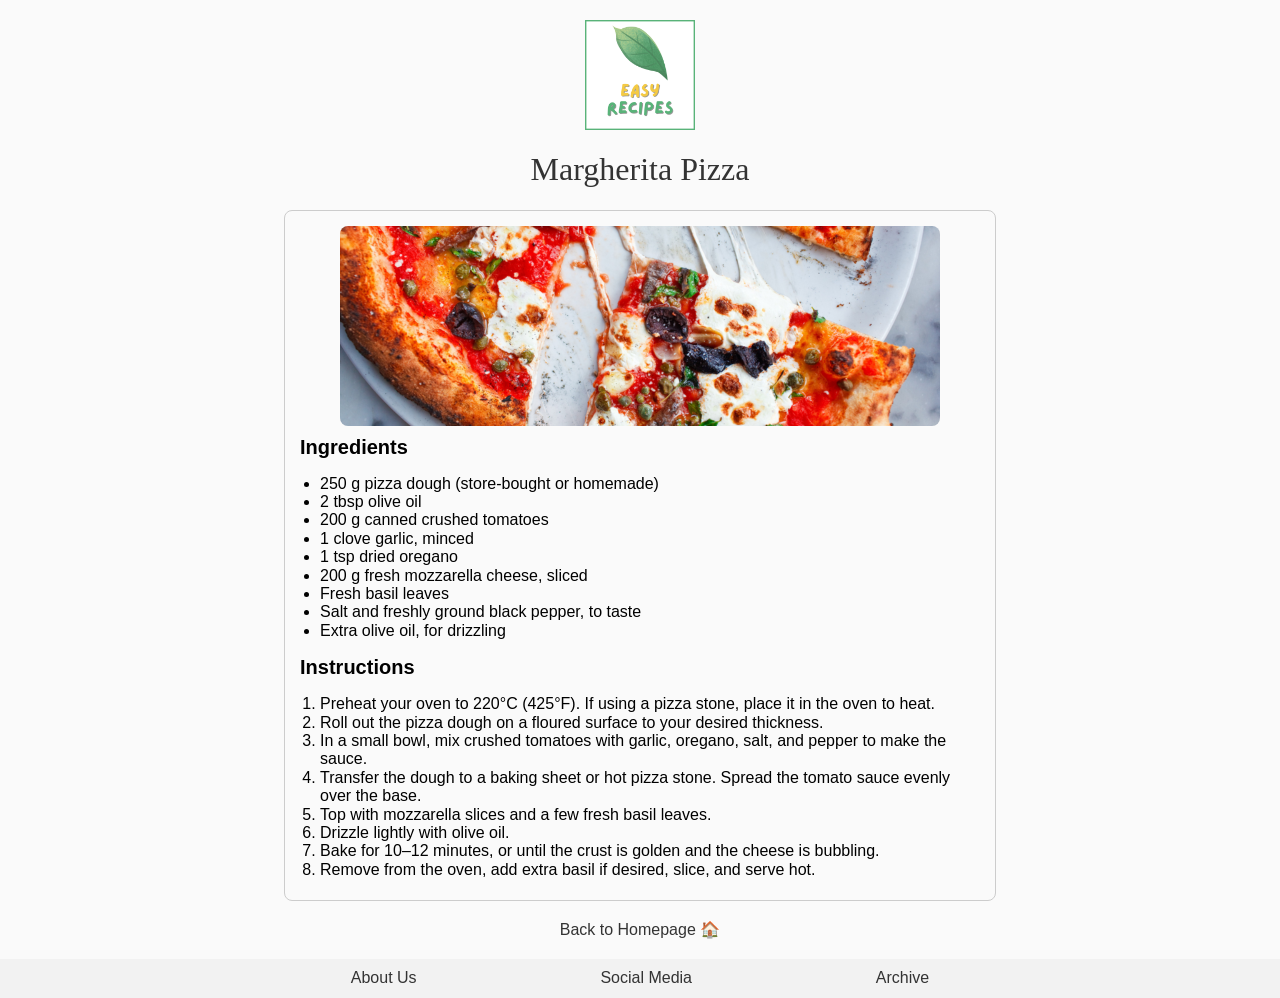
==== pizza.html @ 23ed7061 "feat: create recipe pages from template Uniform, fully featured pages with CSS. Dynamic design." ====
<!DOCTYPE html>
<html lang="en">
  <head>
    <meta charset="UTF-8" />
    <meta name="viewport" content="width=device-width, initial-scale=1.0" />
    <title>Margherita Pizza</title>
    <link rel="stylesheet" href="css/modern-normalize.css" />
    <link rel="stylesheet" href="css/recipe.css" />
  </head>
  <body>
    <div class="page__container">
      <header class="header">
        <img
          src="images/logo.png"
          alt="Easy Recipes logo"
          class="header__logo"
        />
        <h1 class="header__title">Margherita Pizza</h1>
      </header>
      <main class="main">
        <section class="recipe">
          <img src="./images/pizza_600_200.png" alt="" class="recipe__img" />
          <h2 class="recipe__subtitle">Ingredients</h2>
          <ul class="recipe__list">
            <li>250 g pizza dough (store-bought or homemade)</li>
            <li>2 tbsp olive oil</li>
            <li>200 g canned crushed tomatoes</li>
            <li>1 clove garlic, minced</li>
            <li>1 tsp dried oregano</li>
            <li>200 g fresh mozzarella cheese, sliced</li>
            <li>Fresh basil leaves</li>
            <li>Salt and freshly ground black pepper, to taste</li>
            <li>Extra olive oil, for drizzling</li>
          </ul>
          <h2 class="recipe__subtitle">Instructions</h2>
          <ol class="recipe__list">
            <li>
              Preheat your oven to 220°C (425°F). If using a pizza stone, place
              it in the oven to heat.
            </li>
            <li>
              Roll out the pizza dough on a floured surface to your desired
              thickness.
            </li>
            <li>
              In a small bowl, mix crushed tomatoes with garlic, oregano, salt,
              and pepper to make the sauce.
            </li>
            <li>
              Transfer the dough to a baking sheet or hot pizza stone. Spread
              the tomato sauce evenly over the base.
            </li>
            <li>Top with mozzarella slices and a few fresh basil leaves.</li>
            <li>Drizzle lightly with olive oil.</li>
            <li>
              Bake for 10–12 minutes, or until the crust is golden and the
              cheese is bubbling.
            </li>
            <li>
              Remove from the oven, add extra basil if desired, slice, and serve
              hot.
            </li>
          </ol>
        </section>
      </main>
      <a href="./index.html" class="home">Back to Homepage 🏠</a>
      <footer class="footer">
        <ul class="footer__list">
          <li class="footer__item"><a href="#">About Us</a></li>
          <li class="footer__item"><a href="#">Social Media</a></li>
          <li class="footer__item"><a href="#">Archive</a></li>
        </ul>
      </footer>
    </div>
  </body>
</html>
---- css/recipe.css ----
html,
body {
  height: 100%;
}

body {
  background-color: #fafafa;
}

:root {
  --primary-text-color: #333;
  --header-font: "Segoe Print", "Bradley Hand", Chilanka, TSCu_Comic, casual,
    cursive;
  --content-font: Avenir, Montserrat, Corbel, "URW Gothic", source-sans-pro,
    sans-serif;
}

.page__container {
  min-height: 100vh;
  display: flex;
  flex-direction: column;
  justify-content: center;
  align-items: center;
}

.header {
  margin-top: 20px;
  display: flex;
  flex-direction: column;
  align-items: center;
}

.header__logo {
  width: 120px;
  width: max(110px, 7vw);
}

.header__title {
  color: var(--primary-text-color);
  font-family: var(--header-font);
  font-weight: normal;
}

.main {
  flex: 1;
  display: flex;
  flex-direction: column;
  align-items: center;
}

.recipe {
  font-family: var(--content-font);
  padding: 5px 15px;
  border: 1px solid #ccc;
  border-radius: 8px;
  width: min(80ch, 100vw - 2rem);
}

.recipe__img {
  max-width: 100%;
  display: block;
  margin: 10px auto;
  border-radius: 8px;
}

.recipe__subtitle {
  margin: 0;
  font-size: clamp(15px, 3vw, 20px);
}

.recipe__list {
  padding-left: 20px;
}

.home {
  &:link {
    font-family: var(--content-font);
    color: #333;
    margin-top: 20px;
    text-decoration: none;
  }

  &:hover {
    transform: scale(1.05);
  }

  &:visited {
    color: #333;
  }
}

.footer {
  margin-top: 20px;
  width: 100%;
  font-family: var(--content-font);
  background-color: hsl(0, 0%, 95%);
  padding: 10px;
}

.footer__list {
  width: min(80ch, 100vw - 2rem);
  margin: 0 auto;
  list-style-type: none;
  display: flex;
  justify-content: space-between;
  align-items: center;
  gap: 10px;
  padding: 0;
  max-width: 65ch;
}

.footer__item {
  &:hover {
    transform: scale(1.05);
  }

  & > a:link {
    color: #333;
    text-decoration: none;
  }

  & > a:visited {
    color: #333;
  }
}
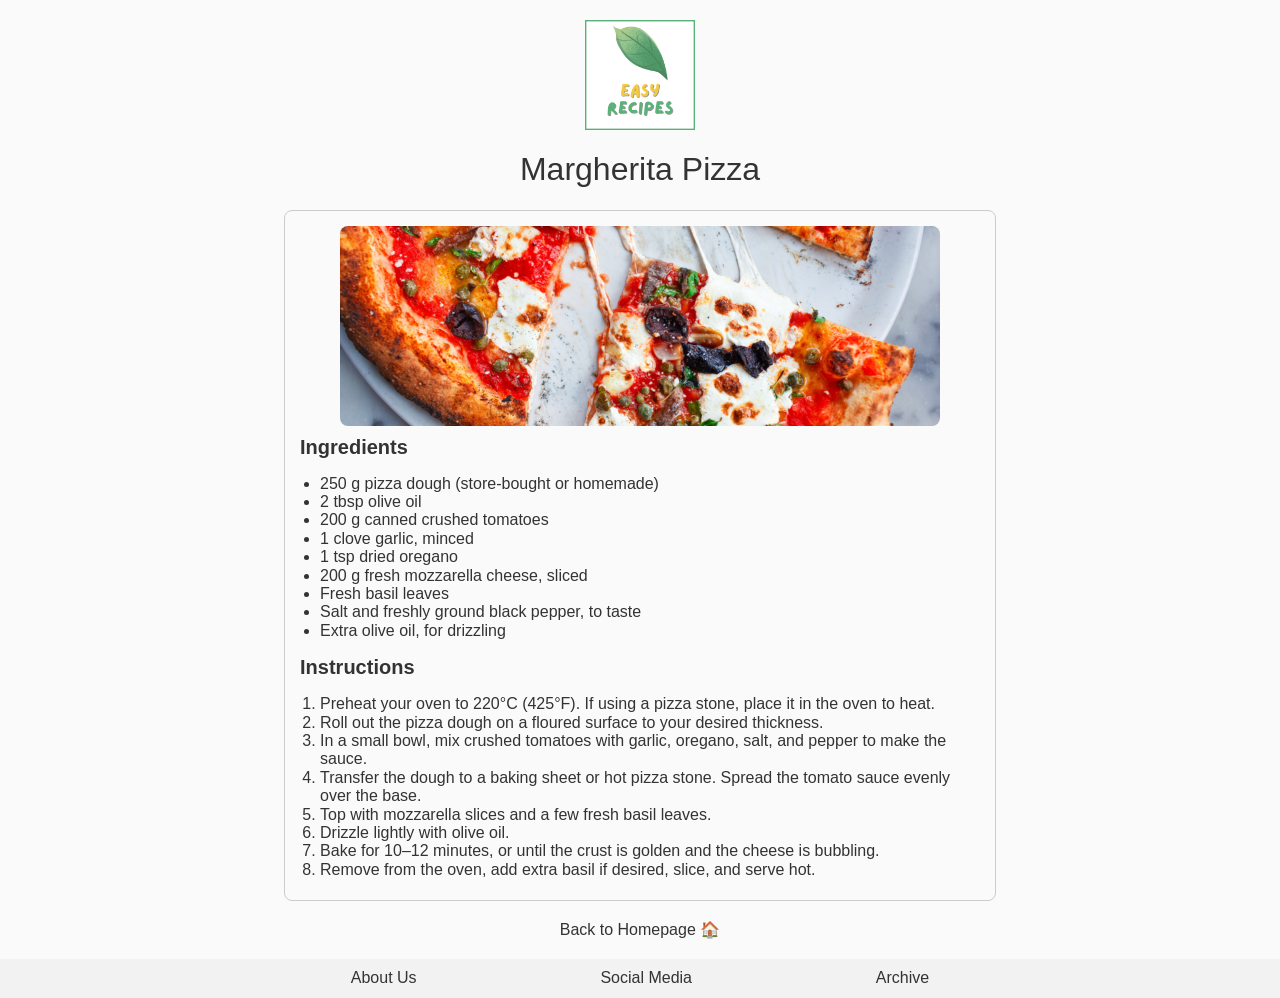
==== commit 7442c070: "refactor: refactor footer Redid the HTML and CSS. Less confusing classes and selectors, also less vi" ====
--- a/pizza.html
+++ b/pizza.html
@@ -66,9 +66,9 @@
       <a href="./index.html" class="home">Back to Homepage 🏠</a>
       <footer class="footer">
         <ul class="footer__list">
-          <li class="footer__item"><a href="#">About Us</a></li>
-          <li class="footer__item"><a href="#">Social Media</a></li>
-          <li class="footer__item"><a href="#">Archive</a></li>
+          <li><a class="footer__link" href="#">About Us</a></li>
+          <li><a class="footer__link" href="#">Social Media</a></li>
+          <li><a class="footer__link" href="#">Archive</a></li>
         </ul>
       </footer>
     </div>
--- a/css/recipe.css
+++ b/css/recipe.css
@@ -1,18 +1,22 @@
+:root {
+  --bg-main: #fafafa;
+  --bg-alt: #f2f2f2;
+  --text-main: #333;
+  --font-body: Avenir, Montserrat, Corbel, "URW Gothic", source-sans-pro,
+    sans-serif;
+  --font-display: "Segoe Print", "Bradley Hand", Chilanka, TSCu_Comic, casual,
+    cursive;
+}
+
 html,
 body {
   height: 100%;
 }
 
 body {
-  background-color: #fafafa;
-}
-
-:root {
-  --primary-text-color: #333;
-  --header-font: "Segoe Print", "Bradley Hand", Chilanka, TSCu_Comic, casual,
-    cursive;
-  --content-font: Avenir, Montserrat, Corbel, "URW Gothic", source-sans-pro,
-    sans-serif;
+  background-color: var(--bg-main);
+  color: var(--text-main);
+  font-family: var(--font-body);
 }
 
 .page__container {
@@ -36,8 +40,6 @@
 }
 
 .header__title {
-  color: var(--primary-text-color);
-  font-family: var(--header-font);
   font-weight: normal;
 }
 
@@ -49,7 +51,6 @@
 }
 
 .recipe {
-  font-family: var(--content-font);
   padding: 5px 15px;
   border: 1px solid #ccc;
   border-radius: 8px;
@@ -74,7 +75,6 @@
 
 .home {
   &:link {
-    font-family: var(--content-font);
     color: #333;
     margin-top: 20px;
     text-decoration: none;
@@ -90,36 +90,28 @@
 }
 
 .footer {
-  margin-top: 20px;
+  background-color: var(--bg-alt);
+  margin-top: 1.25rem;
   width: 100%;
-  font-family: var(--content-font);
-  background-color: hsl(0, 0%, 95%);
-  padding: 10px;
+  padding: 0.625rem;
 }
 
 .footer__list {
-  width: min(80ch, 100vw - 2rem);
+  max-width: 65ch;
+  padding: 0;
+  list-style-type: none;
   margin: 0 auto;
-  list-style-type: none;
   display: flex;
   justify-content: space-between;
   align-items: center;
-  gap: 10px;
-  padding: 0;
-  max-width: 65ch;
 }
 
-.footer__item {
-  &:hover {
-    transform: scale(1.05);
-  }
+.footer__list > li:hover {
+  transform: scale(1.05);
+}
 
-  & > a:link {
-    color: #333;
-    text-decoration: none;
-  }
-
-  & > a:visited {
-    color: #333;
-  }
+.footer__link:link,
+.footer__link:visited {
+  color: var(--text-main);
+  text-decoration: none;
 }
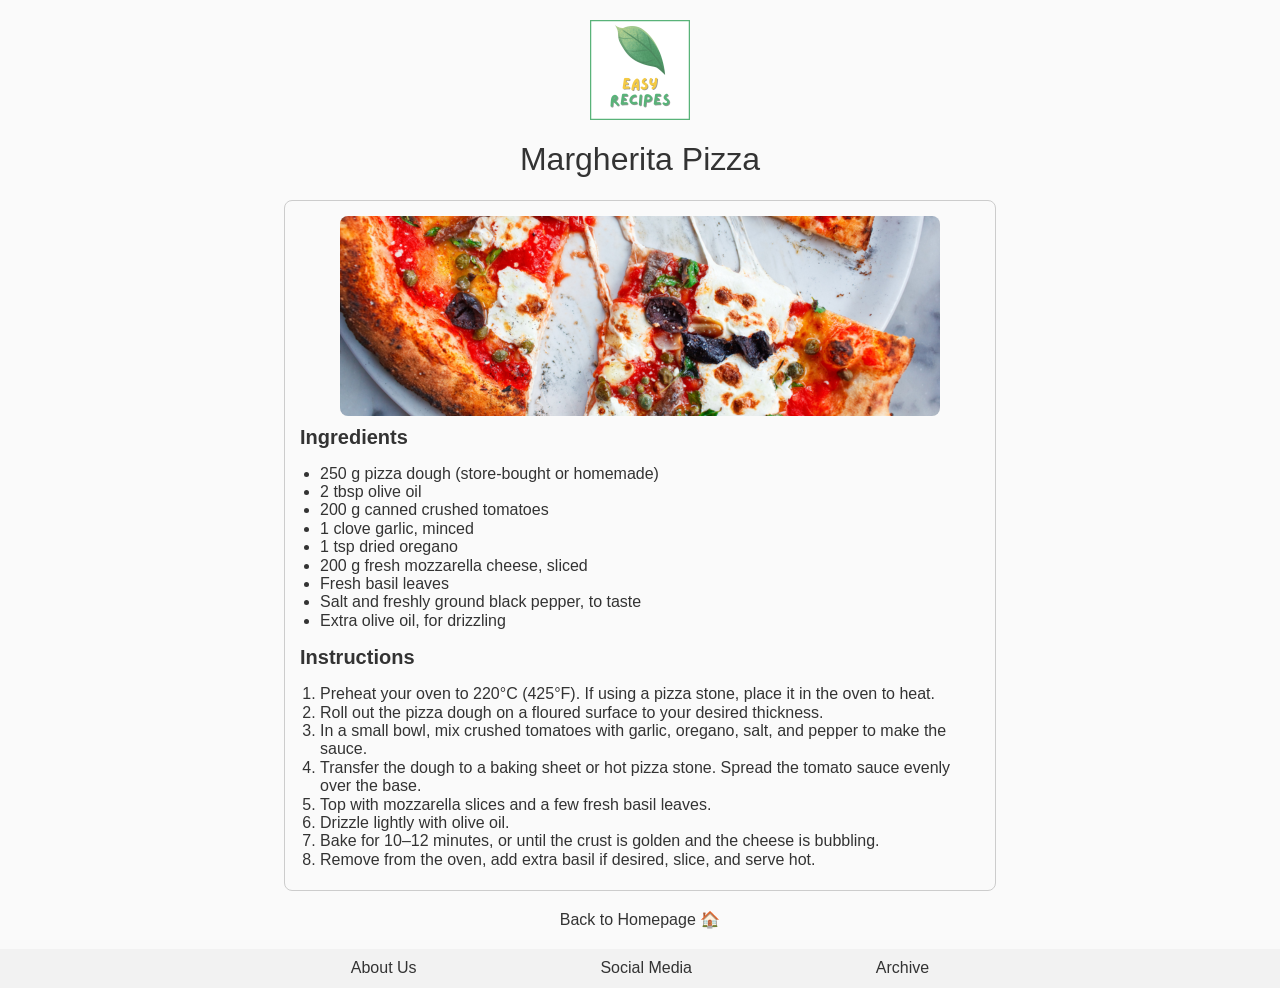
==== commit 77478fb2: "refactor: refactor homepage button Updated class name, and decluttered CSS heavily." ====
--- a/pizza.html
+++ b/pizza.html
@@ -63,7 +63,7 @@
           </ol>
         </section>
       </main>
-      <a href="./index.html" class="home">Back to Homepage 🏠</a>
+      <a href="./index.html" class="home-link">Back to Homepage 🏠</a>
       <footer class="footer">
         <ul class="footer__list">
           <li><a class="footer__link" href="#">About Us</a></li>
--- a/css/recipe.css
+++ b/css/recipe.css
@@ -35,8 +35,7 @@
 }
 
 .header__logo {
-  width: 120px;
-  width: max(110px, 7vw);
+  width: max(6.25rem, 6.5vw);
 }
 
 .header__title {
@@ -73,20 +72,14 @@
   padding-left: 20px;
 }
 
-.home {
-  &:link {
-    color: #333;
-    margin-top: 20px;
-    text-decoration: none;
-  }
+.home-link {
+  margin-top: 1.25rem;
+  color: var(--text-main);
+  text-decoration: none;
+}
 
-  &:hover {
-    transform: scale(1.05);
-  }
-
-  &:visited {
-    color: #333;
-  }
+.home-link:hover {
+  transform: scale(1.05);
 }
 
 .footer {
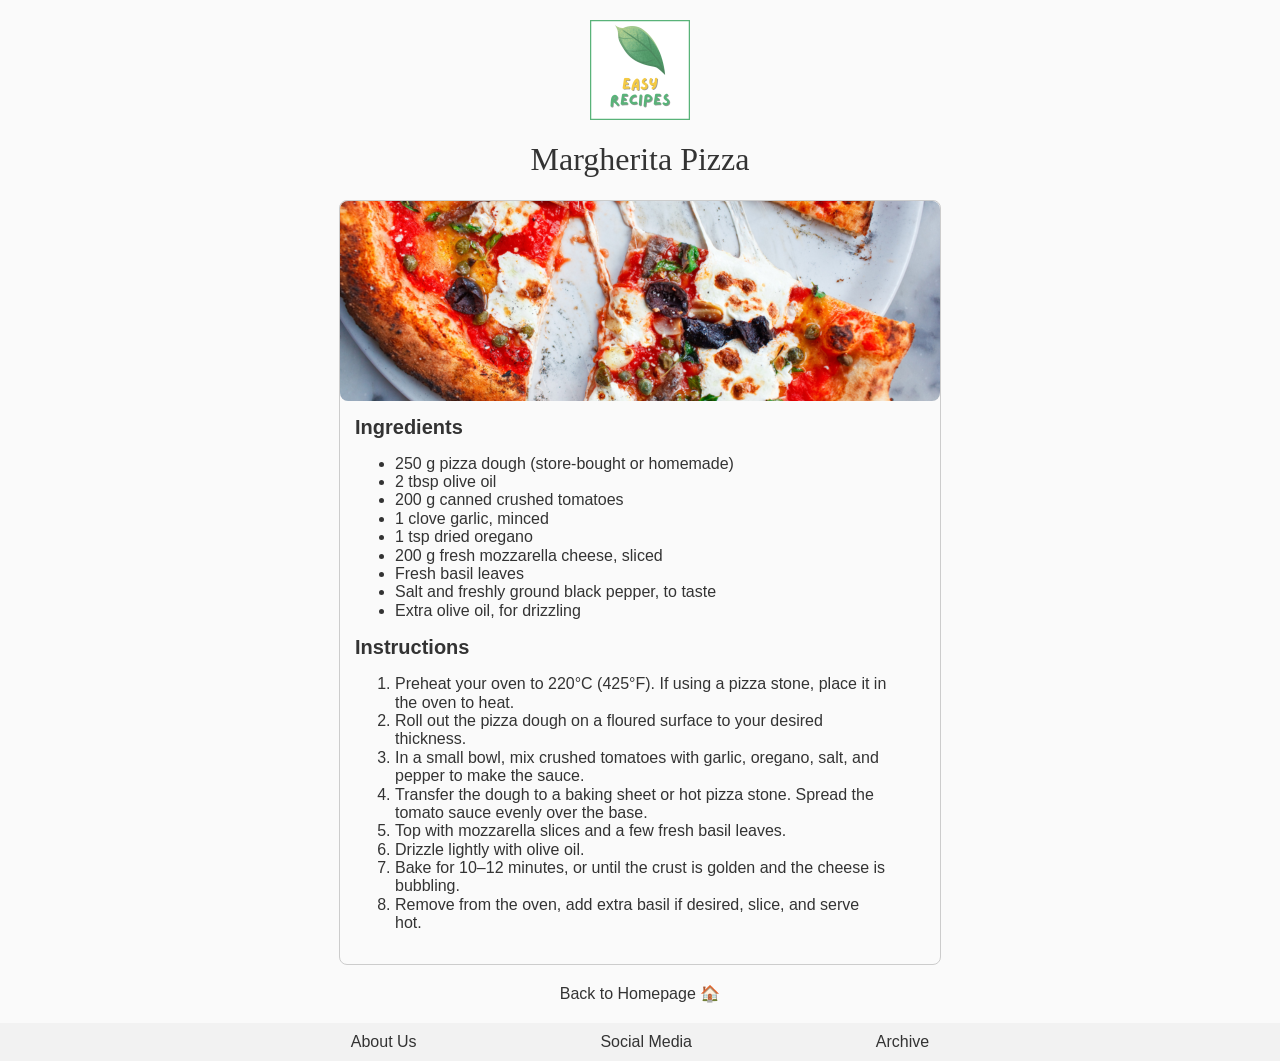
==== commit 92cd0f58: "refactor: refactor recipe section Redid the HTMl and CSS. The result is mostly the same, but with le" ====
--- a/pizza.html
+++ b/pizza.html
@@ -20,47 +20,49 @@
       <main class="main">
         <section class="recipe">
           <img src="./images/pizza_600_200.png" alt="" class="recipe__img" />
-          <h2 class="recipe__subtitle">Ingredients</h2>
-          <ul class="recipe__list">
-            <li>250 g pizza dough (store-bought or homemade)</li>
-            <li>2 tbsp olive oil</li>
-            <li>200 g canned crushed tomatoes</li>
-            <li>1 clove garlic, minced</li>
-            <li>1 tsp dried oregano</li>
-            <li>200 g fresh mozzarella cheese, sliced</li>
-            <li>Fresh basil leaves</li>
-            <li>Salt and freshly ground black pepper, to taste</li>
-            <li>Extra olive oil, for drizzling</li>
-          </ul>
-          <h2 class="recipe__subtitle">Instructions</h2>
-          <ol class="recipe__list">
-            <li>
-              Preheat your oven to 220°C (425°F). If using a pizza stone, place
-              it in the oven to heat.
-            </li>
-            <li>
-              Roll out the pizza dough on a floured surface to your desired
-              thickness.
-            </li>
-            <li>
-              In a small bowl, mix crushed tomatoes with garlic, oregano, salt,
-              and pepper to make the sauce.
-            </li>
-            <li>
-              Transfer the dough to a baking sheet or hot pizza stone. Spread
-              the tomato sauce evenly over the base.
-            </li>
-            <li>Top with mozzarella slices and a few fresh basil leaves.</li>
-            <li>Drizzle lightly with olive oil.</li>
-            <li>
-              Bake for 10–12 minutes, or until the crust is golden and the
-              cheese is bubbling.
-            </li>
-            <li>
-              Remove from the oven, add extra basil if desired, slice, and serve
-              hot.
-            </li>
-          </ol>
+          <div class="recipe__content">
+            <h2 class="recipe__subtitle">Ingredients</h2>
+            <ul class="recipe__list">
+              <li>250 g pizza dough (store-bought or homemade)</li>
+              <li>2 tbsp olive oil</li>
+              <li>200 g canned crushed tomatoes</li>
+              <li>1 clove garlic, minced</li>
+              <li>1 tsp dried oregano</li>
+              <li>200 g fresh mozzarella cheese, sliced</li>
+              <li>Fresh basil leaves</li>
+              <li>Salt and freshly ground black pepper, to taste</li>
+              <li>Extra olive oil, for drizzling</li>
+            </ul>
+            <h2 class="recipe__subtitle">Instructions</h2>
+            <ol class="recipe__list">
+              <li>
+                Preheat your oven to 220°C (425°F). If using a pizza stone, place
+                it in the oven to heat.
+              </li>
+              <li>
+                Roll out the pizza dough on a floured surface to your desired
+                thickness.
+              </li>
+              <li>
+                In a small bowl, mix crushed tomatoes with garlic, oregano, salt,
+                and pepper to make the sauce.
+              </li>
+              <li>
+                Transfer the dough to a baking sheet or hot pizza stone. Spread
+                the tomato sauce evenly over the base.
+              </li>
+              <li>Top with mozzarella slices and a few fresh basil leaves.</li>
+              <li>Drizzle lightly with olive oil.</li>
+              <li>
+                Bake for 10–12 minutes, or until the crust is golden and the
+                cheese is bubbling.
+              </li>
+              <li>
+                Remove from the oven, add extra basil if desired, slice, and serve
+                hot.
+              </li>
+            </ol>
+          </div>
         </section>
       </main>
       <a href="./index.html" class="home-link">Back to Homepage 🏠</a>
--- a/css/recipe.css
+++ b/css/recipe.css
@@ -28,7 +28,7 @@
 }
 
 .header {
-  margin-top: 20px;
+  margin-top: 1.25rem;
   display: flex;
   flex-direction: column;
   align-items: center;
@@ -39,6 +39,7 @@
 }
 
 .header__title {
+  font-family: var(--font-display);
   font-weight: normal;
 }
 
@@ -50,26 +51,27 @@
 }
 
 .recipe {
-  padding: 5px 15px;
   border: 1px solid #ccc;
   border-radius: 8px;
-  width: min(80ch, 100vw - 2rem);
 }
 
 .recipe__img {
-  max-width: 100%;
+  width: 100%;
   display: block;
-  margin: 10px auto;
-  border-radius: 8px;
+  border-radius: 0.5rem;
+}
+
+.recipe__content {
+  padding: 15px;
 }
 
 .recipe__subtitle {
   margin: 0;
-  font-size: clamp(15px, 3vw, 20px);
+  font-size: clamp(0.9375rem, 3vw, 1.25rem);
 }
 
 .recipe__list {
-  padding-left: 20px;
+  max-width: 60ch;
 }
 
 .home-link {
